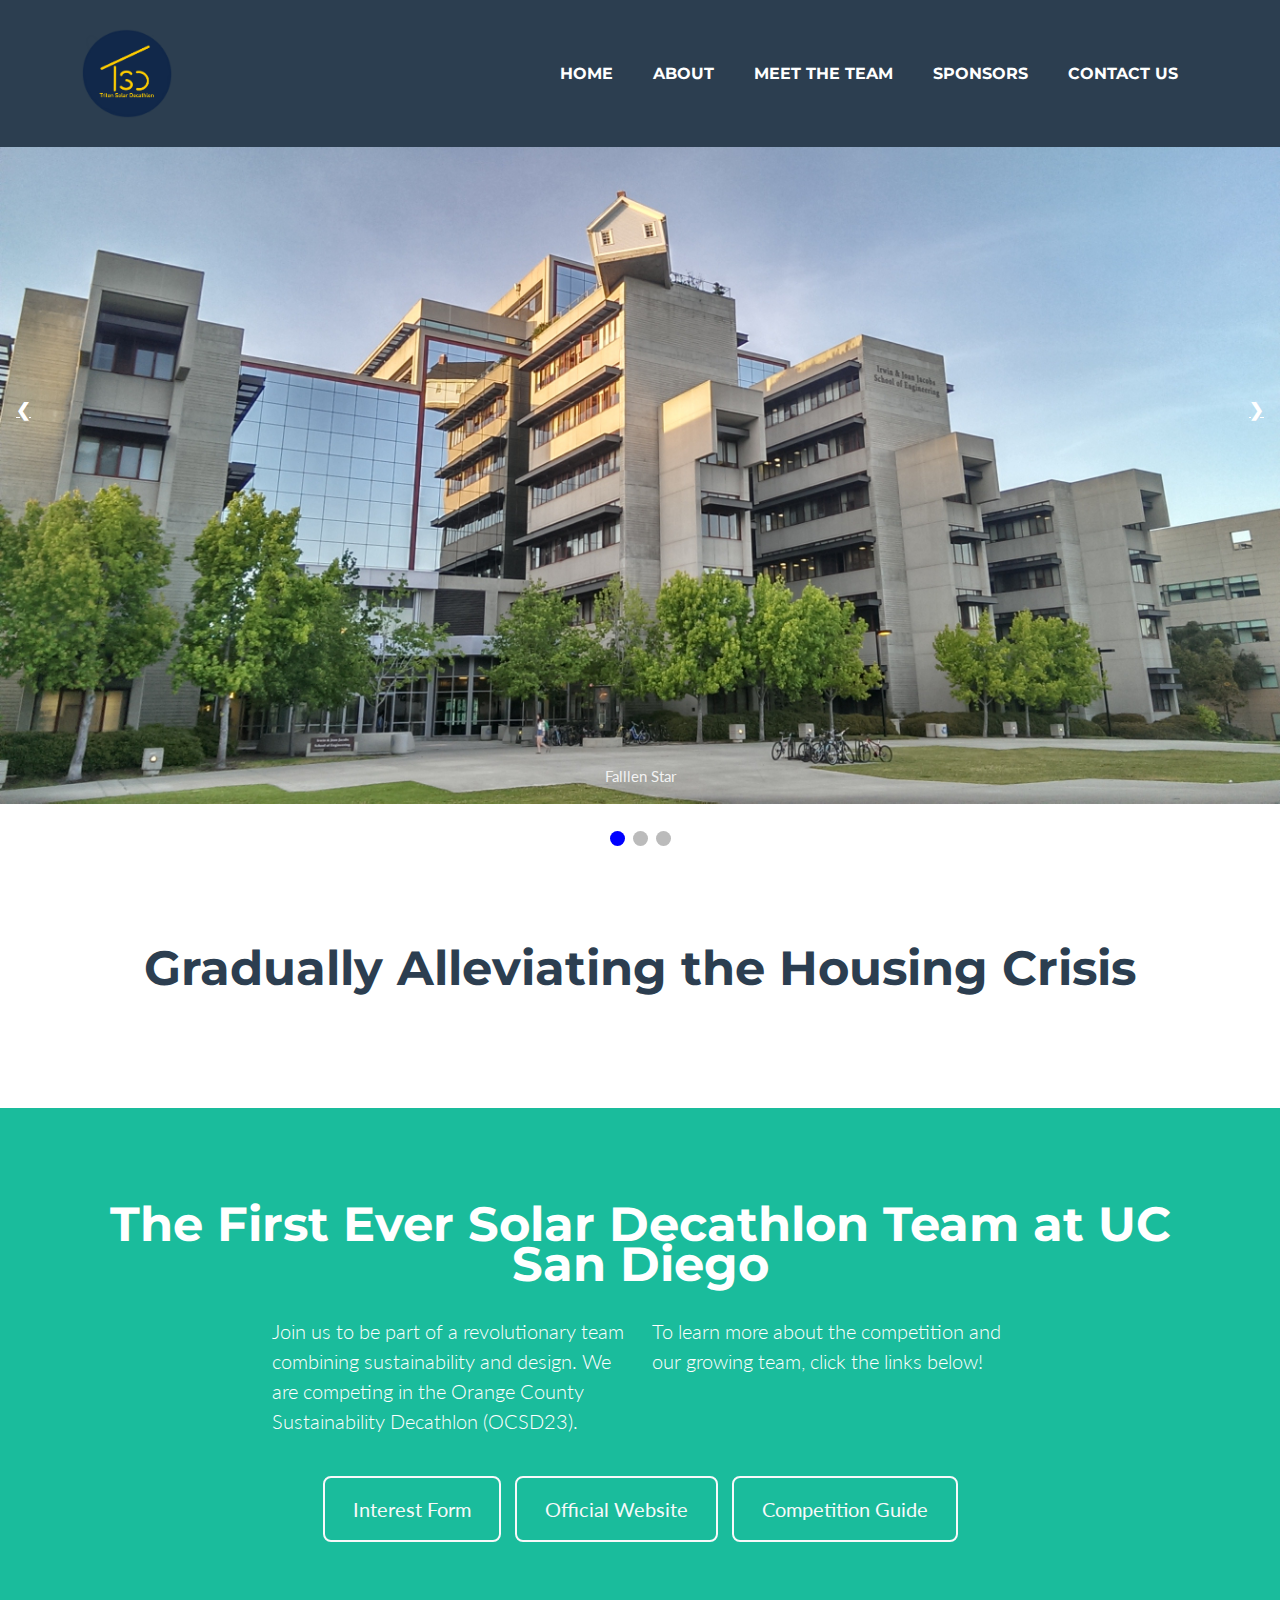
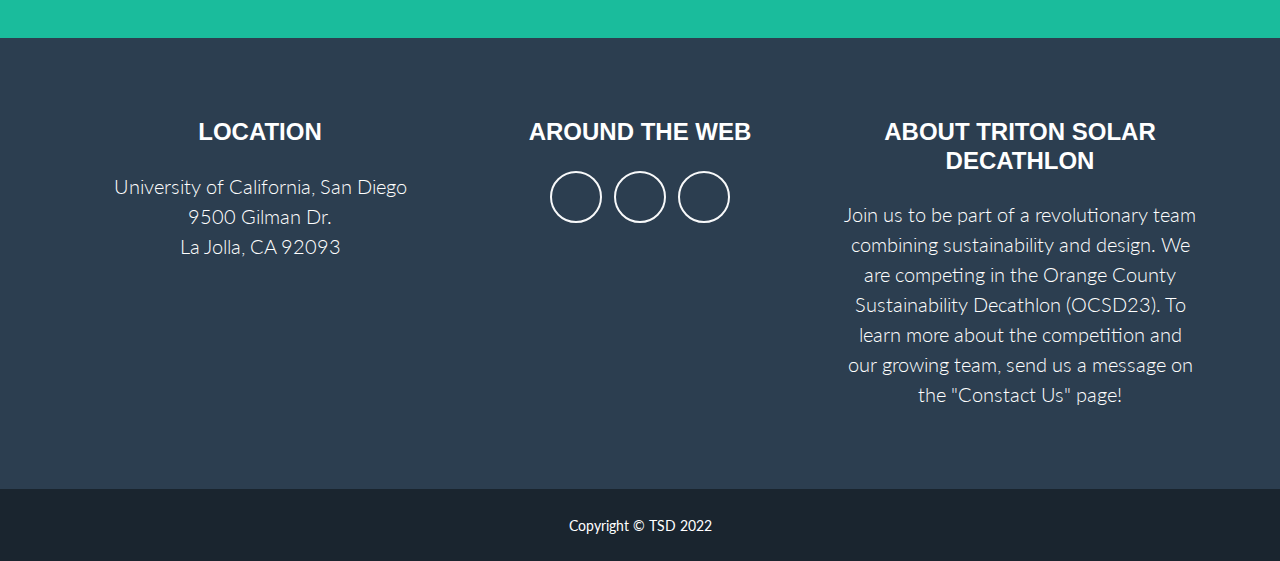
==== 9-1-2022/index.html @ 62ddaffc "Add files via upload" ====
<!DOCTYPE html>
<html lang="en">
    <head>
        <meta charset="utf-8" />
        <meta name="viewport" content="width=device-width, initial-scale=1, shrink-to-fit=no" />
        <meta name="description" content="" />
        <meta name="author" content="" />
        <title>Triton Solar Decathlon</title>
        <!-- Favicon-->
        <link rel="icon" type="image/x-icon" href="assets/favicon.ico" />
        <!-- Font Awesome icons (free version)-->
        <script src="https://use.fontawesome.com/releases/v6.1.0/js/all.js" crossorigin="anonymous"></script>
        <!-- Google fonts-->
        <link href="https://fonts.googleapis.com/css?family=Montserrat:400,700" rel="stylesheet" type="text/css" />
        <link href="https://fonts.googleapis.com/css?family=Lato:400,700,400italic,700italic" rel="stylesheet" type="text/css" />
        <!-- Core theme CSS (includes Bootstrap)-->
        <link href="css/styles.css" rel="stylesheet" />
        <link rel="stylesheet" href="css/index.css" type="text/css">
    </head>
    <body id="page-top">
        <!-- Navigation-->
        <nav class="navbar navbar-expand-lg bg-secondary text-uppercase fixed-top" id="mainNav">
            <div class="container">
                <a class="navbar-brand" href="#page-top">
                    <img src="images/tsdcircle.png" width="90" height="auto"/>
                </a>
                <button class="navbar-toggler text-uppercase font-weight-bold bg-primary text-white rounded" type="button" data-bs-toggle="collapse" data-bs-target="#navbarResponsive" aria-controls="navbarResponsive" aria-expanded="false" aria-label="Toggle navigation">
                    Menu
                    <i class="fas fa-bars"></i>
                </button>
                <div class="collapse navbar-collapse" id="navbarResponsive">
                    <ul class="navbar-nav ms-auto">
                        <li class="nav-item mx-0 mx-lg-1"><a class="nav-link py-3 px-0 px-lg-3 rounded" href="index.html">Home</a></li>
                        <li class="nav-item mx-0 mx-lg-1"><a class="nav-link py-3 px-0 px-lg-3 rounded" href="about.html">About</a></li>
                        <li class="nav-item mx-0 mx-lg-1"><a class="nav-link py-3 px-0 px-lg-3 rounded" href="MeetTheTeam.html">Meet the team</a></li>
                        <li class="nav-item mx-0 mx-lg-1"><a class="nav-link py-3 px-0 px-lg-3 rounded" href="sponsors.html">Sponsors</a></li>
                        <!--
                        <li class="nav-item mx-0 mx-lg-1"><a class="nav-link py-3 px-0 px-lg-3 rounded" href="resources.html">Resources</a></li>
                        -->
                        <li class="nav-item mx-0 mx-lg-1"><a class="nav-link py-3 px-0 px-lg-3 rounded" href="ContactUs.html">Contact Us</a></li>
                    </ul>
                </div>
            </div>
        </nav>



            <!-- Slideshow container -->
            <div class="slideshow-container">
             
              <!-- Full-width images with number and caption text -->
              <div class="mySlides fade">
                <div class="numbertext">1 / 3</div>
                <img src="images/fallenstar.png" style="width:100%">
                <div class="text">Falllen Star</div>
              </div>

              <div class="mySlides fade">
                <div class="numbertext">2 / 3</div>
                <img src="images/zoomTeamPic.png" style="width:100%">
                <div class="text">Work from Home</div>
              </div>

              <div class="mySlides fade">
                <div class="numbertext">3 / 3</div>
                <img src="images/octo.png" style="width:100%">
                <div class="text">Octo</div>
              </div>

              <!-- Next and previous buttons -->
              <a class="prev" onclick="plusSlides(-1)">&#10094;</a>
              <a class="next" onclick="plusSlides(1)">&#10095;</a>
            </div>
            <br>

            <!-- The dots/circles -->
            <div style="text-align:center">
              <span class="dot" onclick="currentSlide(1)"></span>
              <span class="dot" onclick="currentSlide(2)"></span>
              <span class="dot" onclick="currentSlide(3)"></span>
            </div>
            <!-- link js pg -->
            <script src="js/index.js"></script>

        <!-- Portfolio Section-->
        <section class="page-section portfolio" id="portfolio">
            <div class="container">
                <!-- Portfolio Section Heading-->
                <h2 class="page-section-heading text-center text-secondary mb-0">Gradually Alleviating the Housing Crisis</h2>
                <br/>
            </div>
        </section>

        <!-- About Section-->
        <section class="page-section bg-primary text-white mb-0" id="about">
            <div class="container">
                <!-- About Section Heading-->
                <h2 class="page-section-heading text-center text-white">The First Ever Solar Decathlon Team at UC San Diego</h2>
                <br/>
                <!-- About Section Content-->
                <div class="row">
                    <div class="col-lg-4 ms-auto"><p class="lead">Join us to be part of a revolutionary team combining sustainability and design. We are competing in the Orange County Sustainability Decathlon (OCSD23). </p></div>
                    <div class="col-lg-4 me-auto"><p class="lead">To learn more about the competition and our growing team, click the links below!</p></div>
                </div>
                <!-- About Section Button-->
                <div class="text-center mt-4">
                    
                    <a class="btn btn-xl btn-outline-light" href="https://docs.google.com/forms/d/e/1FAIpQLSdCRM98FJsoxYla7Yx2mhVCSuuIILdoW2J1jfCG43oCVyY_jQ/viewform">
                        Interest Form 
                    </a>
                    <a class="btn btn-xl btn-outline-light" href="https://ocsd23.com/">
                        Official Website
                    </a>
                    <a class="btn btn-xl btn-outline-light" href="https://drive.google.com/file/d/1ruJscl6AK9ax18dWpq2c8KMhV6dUgQ4s/view">
                        Competition Guide
                    </a>
                </div>
            </div>
        </section>
        
        <!-- Footer-->
        <footer class="footer text-center">
            <div class="container">
                <div class="row">
                    <!-- Footer Location-->
                    <div class="col-lg-4 mb-5 mb-lg-0">
                        <h4 class="text-uppercase mb-4">Location</h4>
                        <p class="lead mb-0">
                            University of California, San Diego
                            <br />
                            9500 Gilman Dr.
                            <br/>
                            La Jolla, CA 92093
                        </p>
                    </div>
                    <!-- Footer Social Icons-->
                    <div class="col-lg-4 mb-5 mb-lg-0">
                        <h4 class="text-uppercase mb-4">Around the Web</h4>
                        <a class="btn btn-outline-light btn-social mx-1" href="#!"><i class="fab fa-fw fa-instagram"></i></a>
                        <a class="btn btn-outline-light btn-social mx-1" href="#!"><i class="fab fa-fw fa-linkedin-in"></i></a>
                        <a class="btn btn-outline-light btn-social mx-1" href="#!"><i class="fab fa-fw fa-youtube"></i></a>
                    </div>
                    <!-- Footer About Text-->
                    <div class="col-lg-4">
                        <h4 class="text-uppercase mb-4">About Triton Solar Decathlon</h4>
                        <p class="lead mb-0">
                            Join us to be part of a revolutionary team combining sustainability and design. We are competing in the Orange County Sustainability Decathlon (OCSD23). To learn more about the competition and our growing team, send us a message on the "Constact Us" page!
                        </p>
                    </div>
                </div>
            </div>
        </footer>
        <!-- Copyright Section-->
        <div class="copyright py-4 text-center text-white">
            <div class="container"><small>Copyright &copy; TSD 2022</small></div>
        </div>
        
        <!-- Bootstrap core JS-->
        <script src="https://cdn.jsdelivr.net/npm/bootstrap@5.1.3/dist/js/bootstrap.bundle.min.js"></script>
        <!-- Core theme JS-->
        <script src="js/scripts.js"></script>
        <!-- * * * * * * * * * * * * * * * * * * * * * * * * * * * * * * * * * * * * * * * *-->
        <!-- * *                               SB Forms JS                               * *-->
        <!-- * * Activate your form at https://startbootstrap.com/solution/contact-forms * *-->
        <!-- * * * * * * * * * * * * * * * * * * * * * * * * * * * * * * * * * * * * * * * *-->
        <script src="https://cdn.startbootstrap.com/sb-forms-latest.js"></script>
    </body>
</html>
---- 9-1-2022/css/index.css ----
*{
    margin: 0;
    padding: 0;
}


/*slide show*/

*{box-sizing:border-box}

/* Slideshow container */
.slideshow-container {
  position: relative;
  margin: auto;
  padding-top: 80px;
}

/* Hide the images by default */
.mySlides {
  /*display: none;*/
}

/* Next & previous buttons */
.prev, .next {
  cursor: pointer;
  position: absolute;
  top: 50%;
  width: auto;
  margin-top: -22px;
  padding: 16px;
  color: white;
  font-weight: bold;
  font-size: 18px;
  transition: 0.6s ease;
  border-radius: 0 3px 3px 0;
  user-select: none;
}

/* Position the "next button" to the right */
.next {
  right: 0;
  border-radius: 3px 0 0 3px;
}

/* On hover, add a black background color with a little bit see-through */
.prev:hover, .next:hover {
  background-color: rgba(0,0,0,0.8);
}

/* Caption text */
.text {
  color: #f2f2f2;
  font-size: 15px;
  padding: 8px 12px;
  position: absolute;
  bottom: 8px;
  width: 100%;
  text-align: center;
}

/* Number text (1/3 etc) */
.numbertext {
  color: #f2f2f2;
  font-size: 12px;
  padding: 8px 12px;
  position: absolute;
  top: 0;
}

/* The dots/bullets/indicators */
.dot {
  cursor: pointer;
  height: 15px;
  width: 15px;
  margin: 0 2px;
  background-color: #bbb;
  border-radius: 50%;
  display: inline-block;
  transition: background-color 0.6s ease;
}

.active, .dot:hover {
  background-color: blue;
}

/* Fading animation */
.fade {
  -webkit-animation-name: fade;
  -webkit-animation-duration: 1.5s;
  animation-name: fade;
  animation-duration: 1.5s;
}

@-webkit-keyframes fade {
  from {opacity: .4}
  to {opacity: 1}
}

@keyframes fade {
  from {opacity: .4}
  to {opacity: 1}
}

/* welcome words */
.welcome{
    text-align: center;
    padding-right: 10%;
    padding-left: 10%;
}

h1{
    font-size: 300%;
}

h4{
    font-size: 150%;
    font-family: 'Arial',cursive;
}

.links a{
    display: inline-block;
    justify-content: space-between;
    align-items: center;
    padding-left: 5%;
    padding-right: 5%
    color: navy;
    font-size: 150%;
    text-decoration: none;
    color:  #0e284b; /* color for links*/
}

.links a::after{
    content: '';
    width: 0%;
    height: 2px;
    background: #C69214;
    display: block;
    margin: auto;
    transition: 0.3s;
}

.links a:hover::after{
    width: 100%;
}
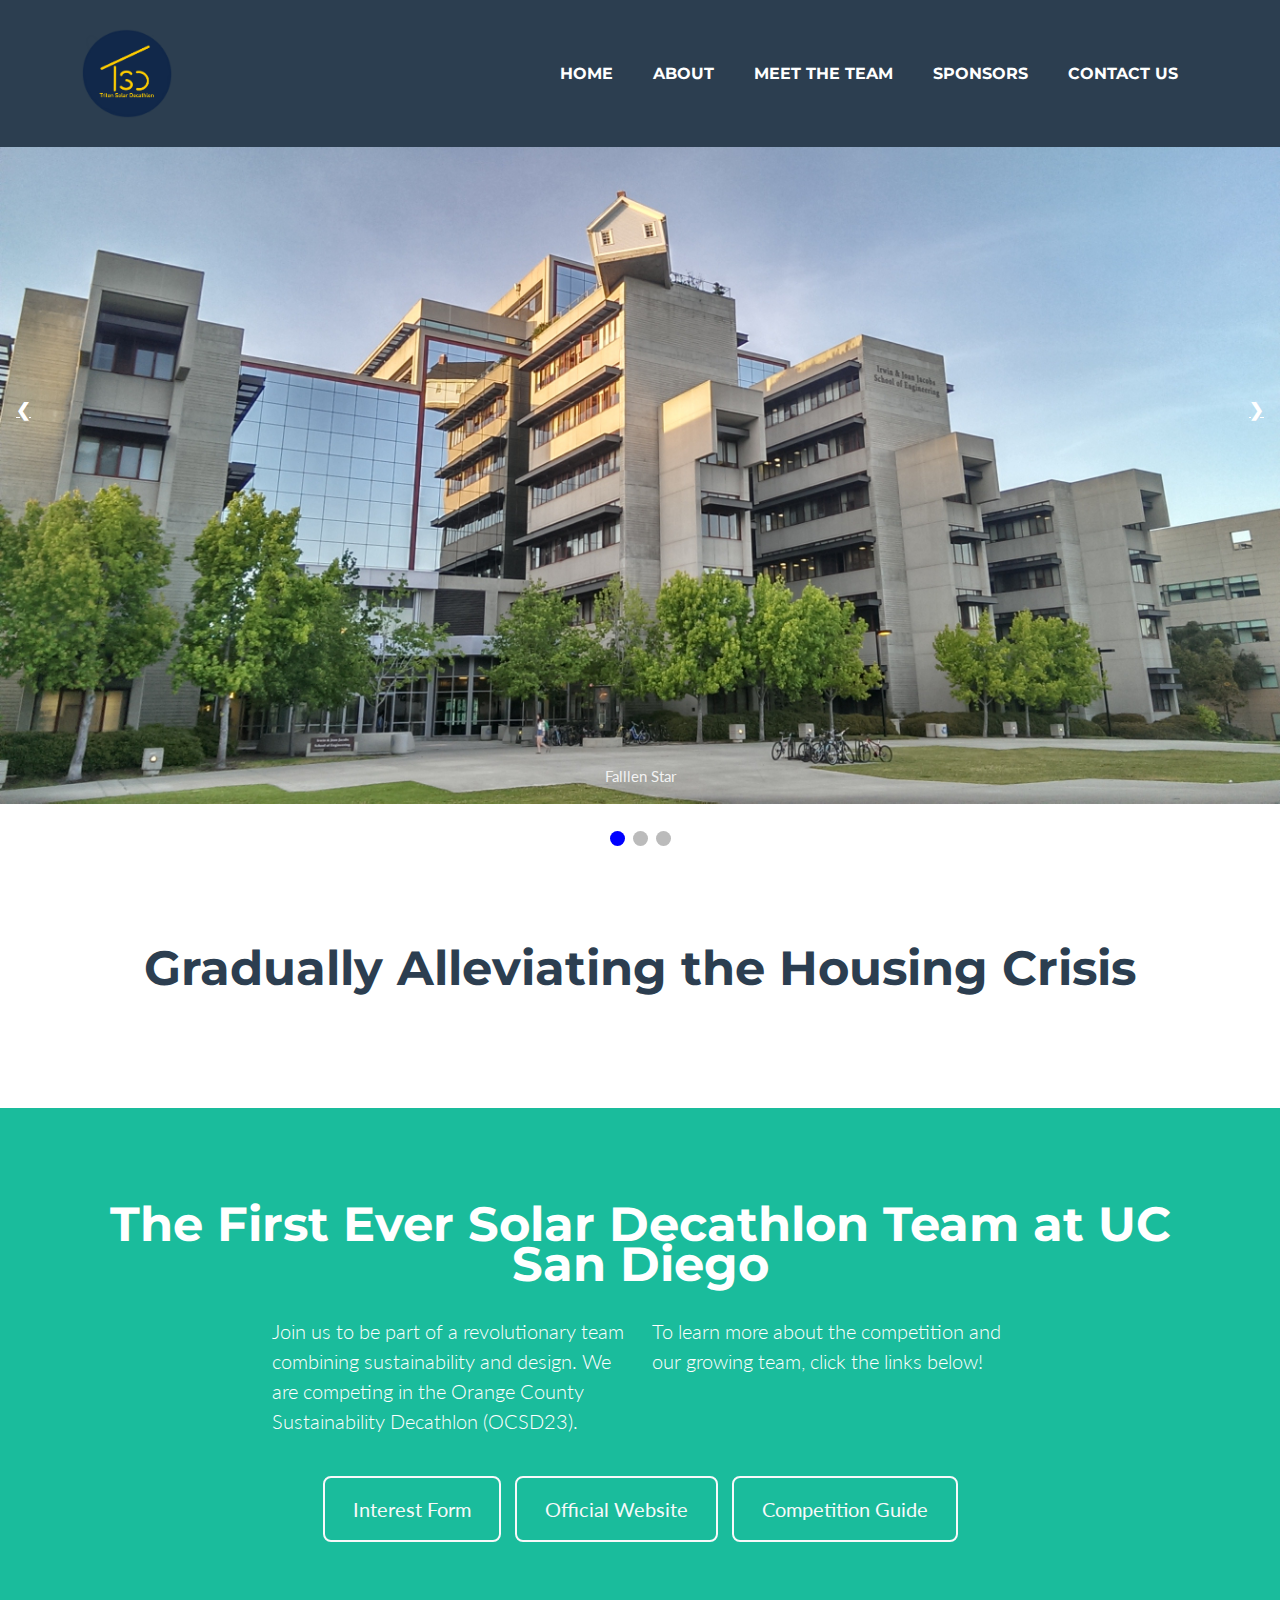
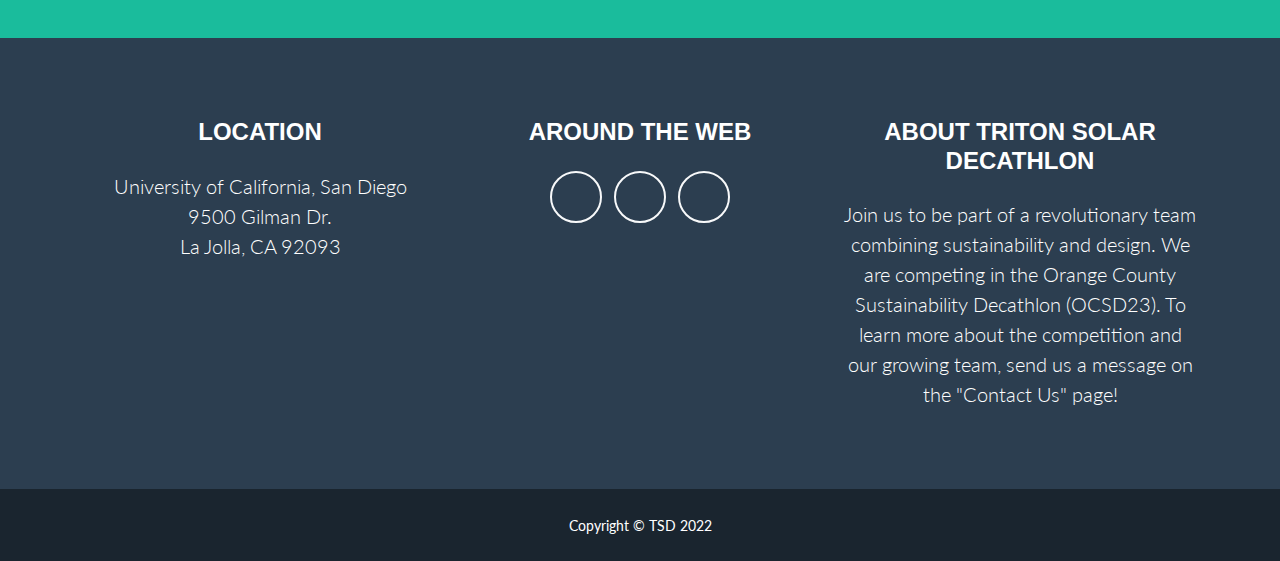
==== commit 8ee8a8bd: "Add files via upload" ====
--- a/9-1-2022/index.html
+++ b/9-1-2022/index.html
@@ -42,8 +42,6 @@
                 </div>
             </div>
         </nav>
-
-
 
             <!-- Slideshow container -->
             <div class="slideshow-container">
@@ -144,7 +142,7 @@
                     <div class="col-lg-4">
                         <h4 class="text-uppercase mb-4">About Triton Solar Decathlon</h4>
                         <p class="lead mb-0">
-                            Join us to be part of a revolutionary team combining sustainability and design. We are competing in the Orange County Sustainability Decathlon (OCSD23). To learn more about the competition and our growing team, send us a message on the "Constact Us" page!
+                            Join us to be part of a revolutionary team combining sustainability and design. We are competing in the Orange County Sustainability Decathlon (OCSD23). To learn more about the competition and our growing team, send us a message on the "Contact Us" page!
                         </p>
                     </div>
                 </div>
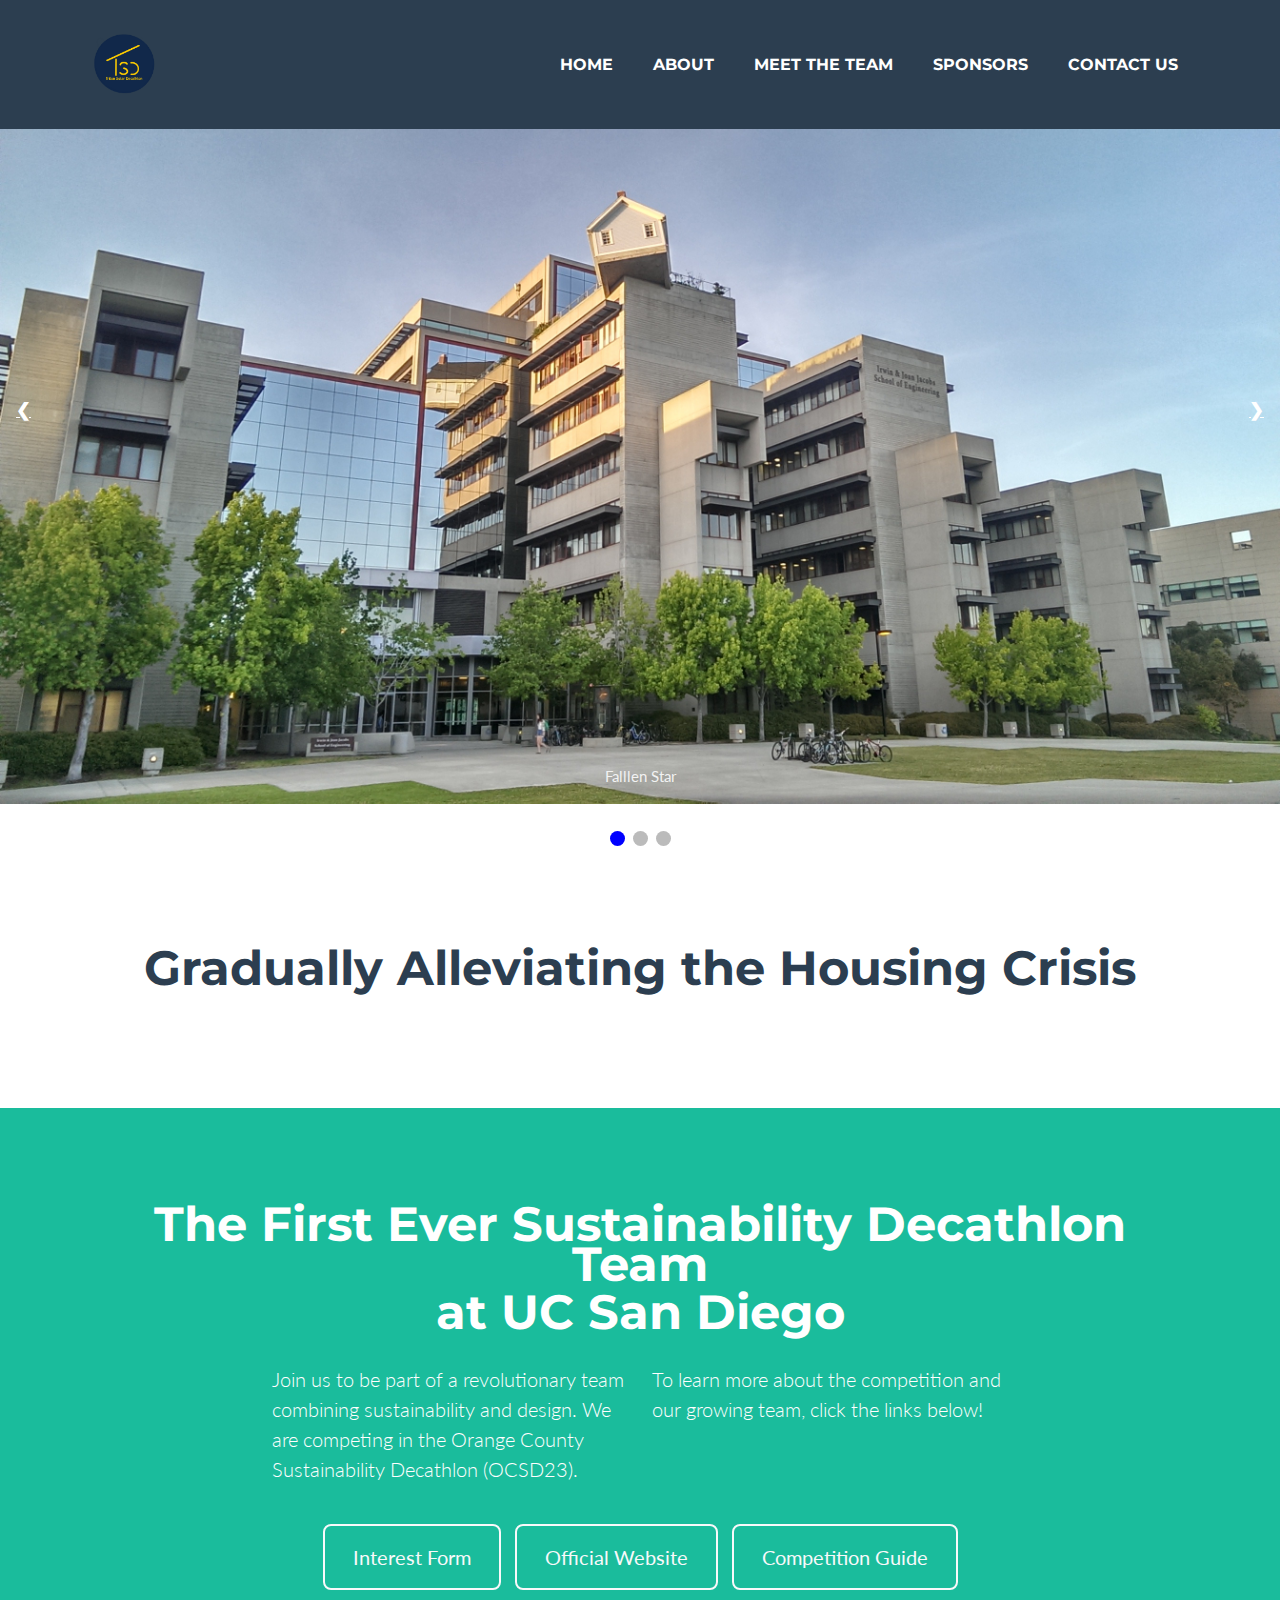
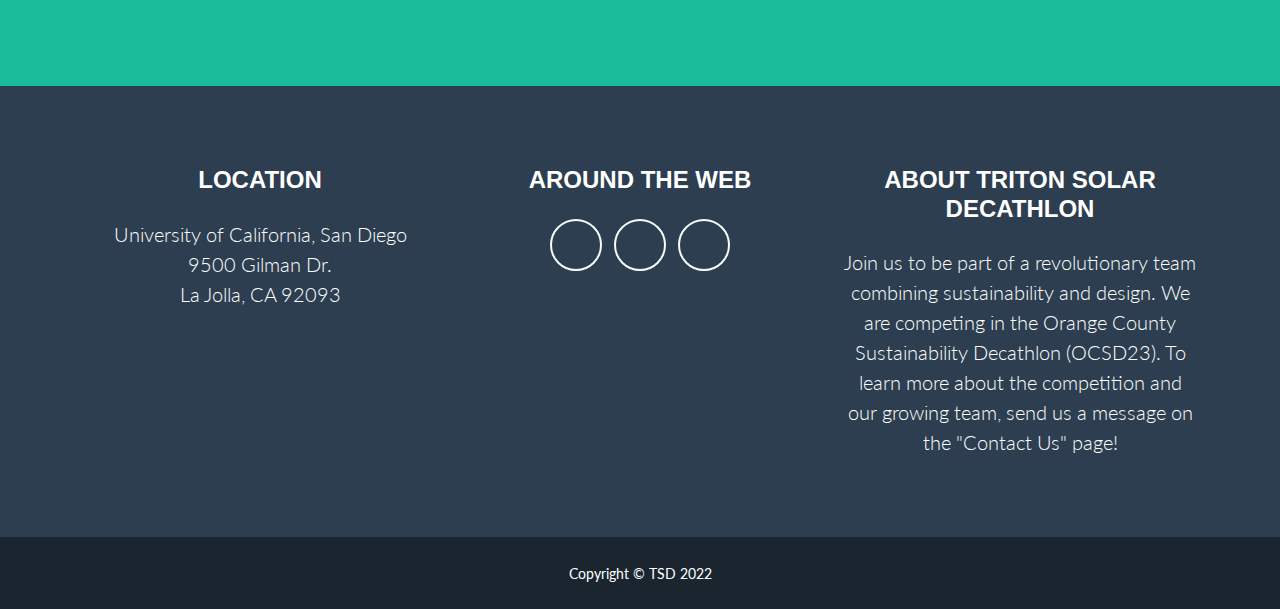
==== commit ec58b225: "Add files via upload" ====
--- a/9-1-2022/index.html
+++ b/9-1-2022/index.html
@@ -93,7 +93,8 @@
         <section class="page-section bg-primary text-white mb-0" id="about">
             <div class="container">
                 <!-- About Section Heading-->
-                <h2 class="page-section-heading text-center text-white">The First Ever Solar Decathlon Team at UC San Diego</h2>
+                <h2 class="page-section-heading text-center text-white">The First Ever Sustainability Decathlon Team</h2>
+                <h2 class="page-section-heading text-center text-white">at UC San Diego</h2>
                 <br/>
                 <!-- About Section Content-->
                 <div class="row">
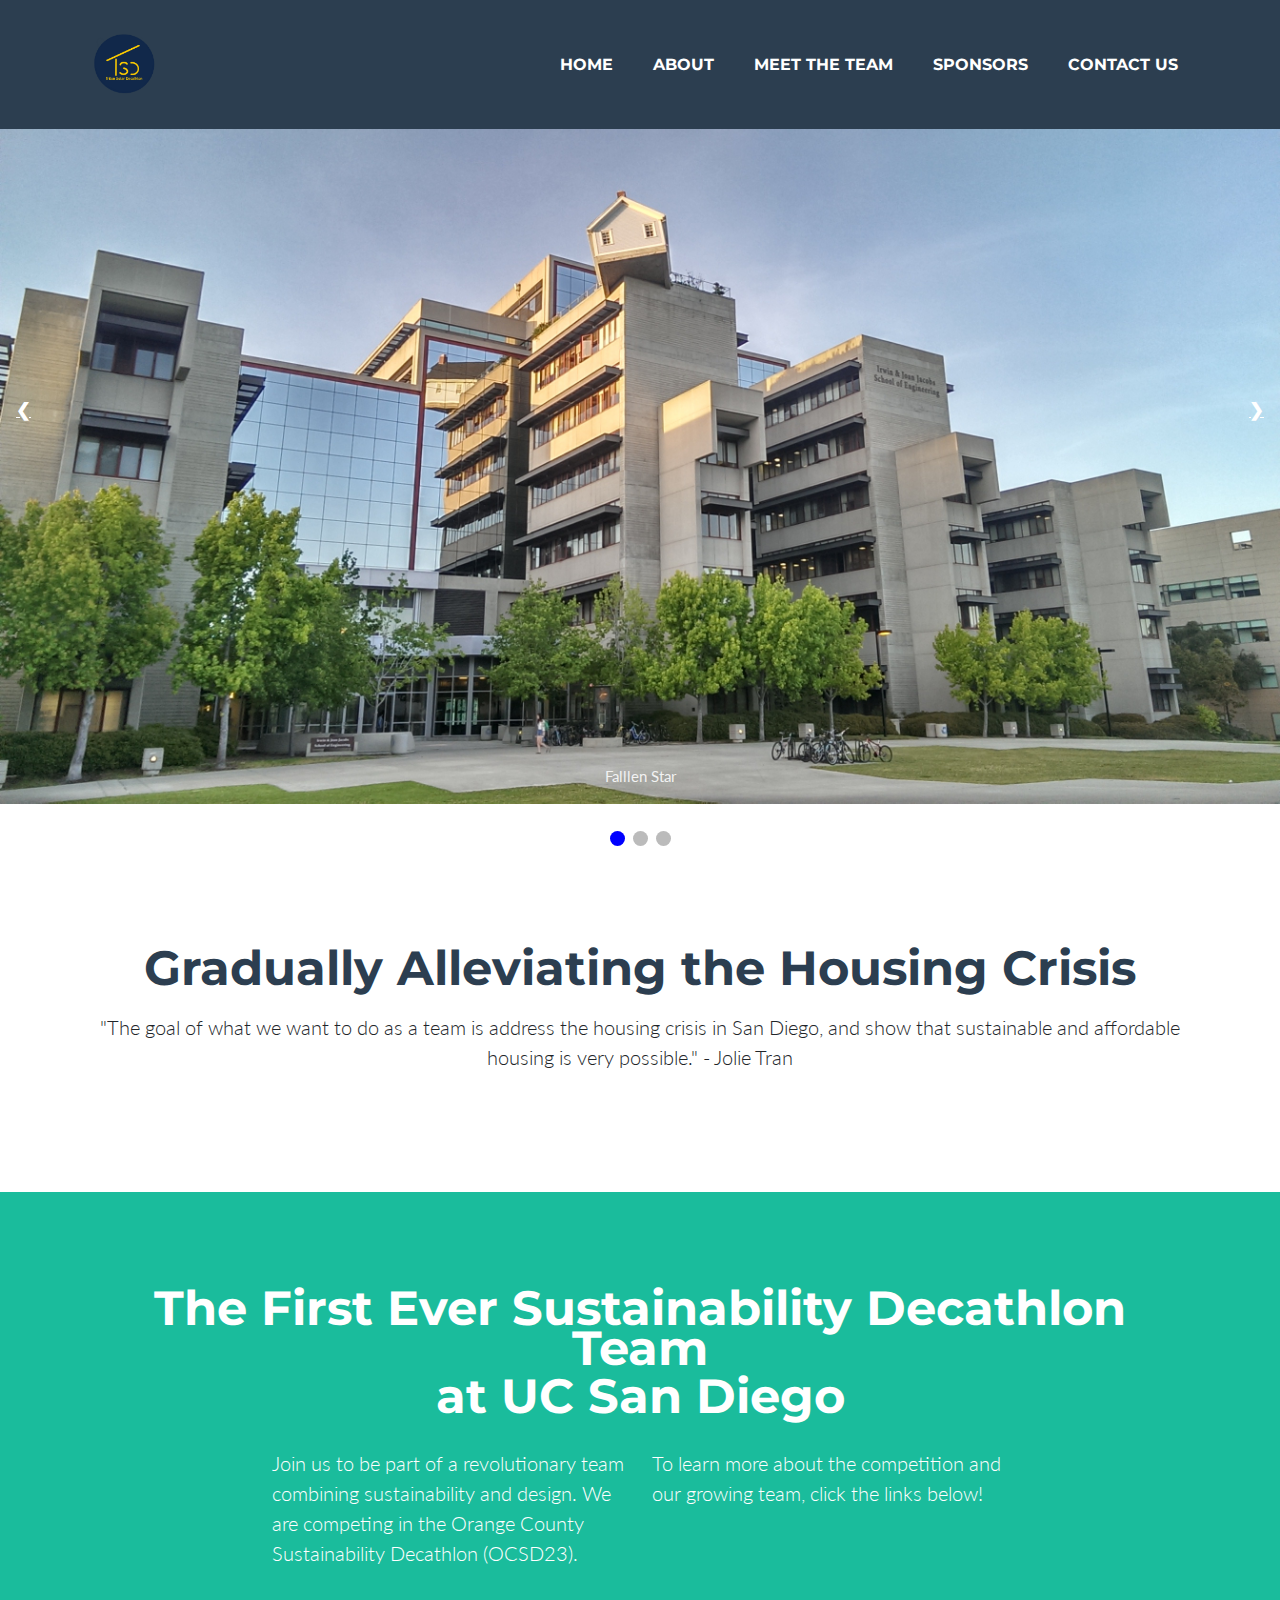
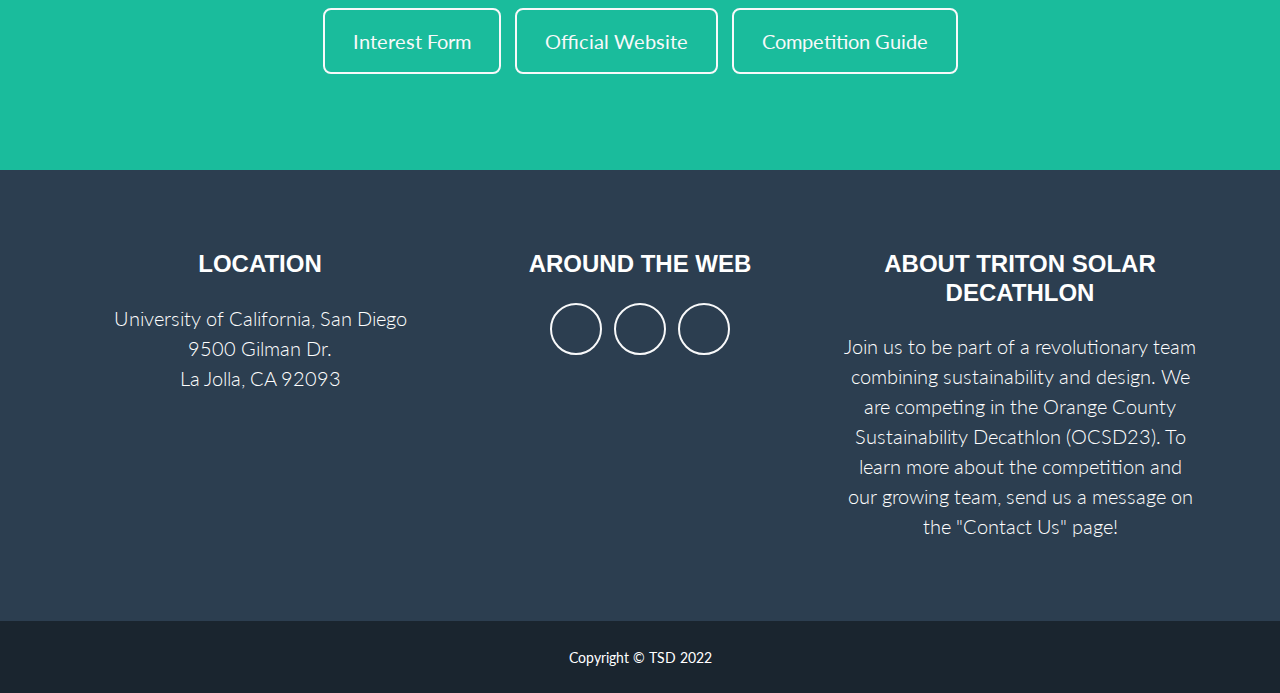
==== commit ea24fcb8: "Add files via upload" ====
--- a/9-1-2022/index.html
+++ b/9-1-2022/index.html
@@ -85,6 +85,8 @@
             <div class="container">
                 <!-- Portfolio Section Heading-->
                 <h2 class="page-section-heading text-center text-secondary mb-0">Gradually Alleviating the Housing Crisis</h2>
+                <br>
+                <div class="text-center"><p class="lead mb-0">"The goal of what we want to do as a team  is address the housing crisis in San Diego, and show that sustainable and affordable housing is very possible." - Jolie Tran</p></div>
                 <br/>
             </div>
         </section>
